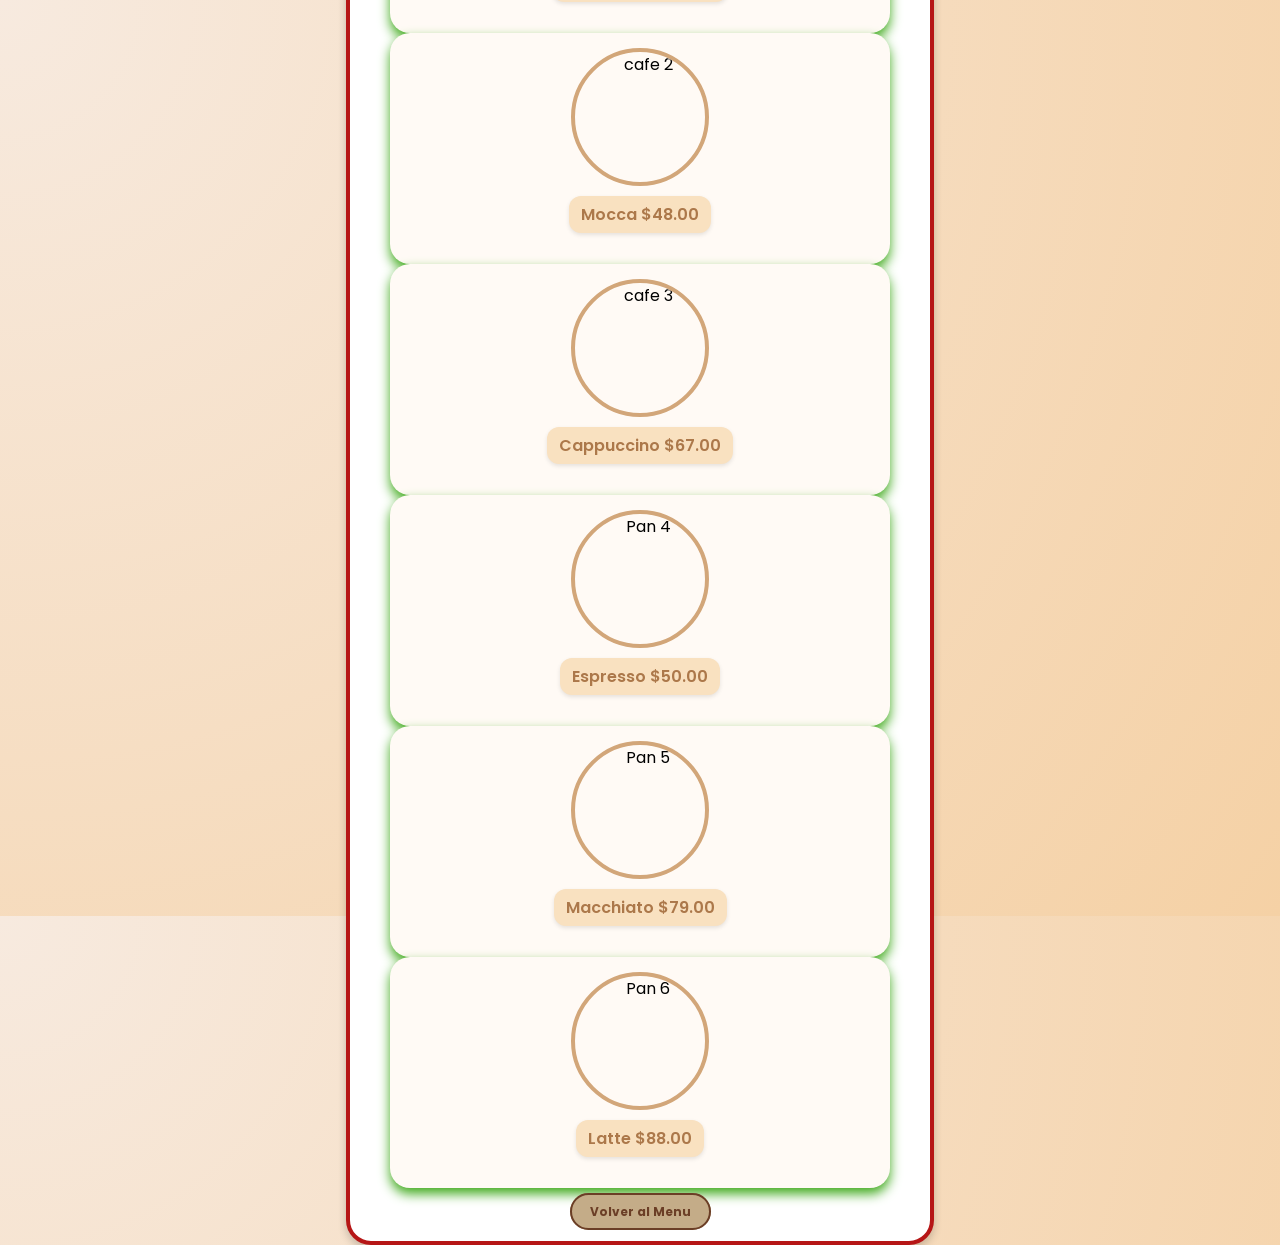
==== cafe.html @ c0c5d448 "Version inicial de la aplicacion" ====
<!DOCTYPE html>
<html lang="es">
<head>
    <meta charset="UTF-8">
    <meta name="viewport" content="width=device-width, initial-scale=1.0">
    <title>Cafe</title>
    <link rel="stylesheet" href="styles.css">
    <link href="https://fonts.googleapis.com/css2?family=Pacifico&family=Poppins:wght@400;600&display=swap" rel="stylesheet">
</head>
<body>
    <div class="container">
        <header class="header-pan">
            <a href="menu.html" class="volver">← Volver</a>
            <h1 class="titulo-cafe"> ☕🫖Cafe☕🫖 </h1>
        </header>

        <main class="galeria-cafe">
            <div class="item-cafe">
                <img src="imagenes/americano.jpg" alt="cafe 1" class="cycle">
                <p>Americano $45.00</p>
            </div>
            <div class="item-cafe">
                <img src="imagenes/mocca.jpg" alt="cafe 2" class="cycle">
                <p>Mocca $48.00</p>
            </div>
            <div class="item-cafe">
                <img src="imagenes/capuccino.jpg" alt="cafe 3" class="cycle">
                <p>Cappuccino $67.00</p>
            </div>
            <div class="item-cafe">
                <img src="imagenes/esspreso.jpg" alt="Pan 4" class="cycle">
                <p>Espresso $50.00</p>
            </div>
            <div class="item-cafe">
                <img src="imagenes/macchiato.jpg" alt="Pan 5" class="cycle">
                <p>Macchiato $79.00</p>
            </div>
            <div class="item-cafe">
                <img src="imagenes/latte.jpg" alt="Pan 6" class="cycle">
                <p>Latte $88.00</p>
            </div>
            <div><link rel="stylesheet" href="cafe.css"></div>
        </main>
         <footer>
            <a href="menu.html" class="volver">Volver al Menu</a>
        </footer>
    </div>
</body>
</html>
---- styles.css ----
body {
    background-color: #fffef6;
    font-family: "Poppins", sans-serif;
    display: flex;
    justify-content: center;
    align-items: center;
    height: 100vh;
}

/* Contenedor principal */
.container {
    position: relative;
    border: 4px solid #b61616;
    border-radius: 25px;
    padding: 20px 40px;
    width: 500px;
    background-color: #fff;
    box-shadow: 0 4px 8px rgba(0,0,0,0.2);
    overflow: hidden;
}

/* --- Decoraciones en las esquinas --- */
.container::before,
.container::after {
    content: "🌿";
    position: absolute;
    font-size: 28px;
}

.container::before {
    top: 5px;
    left: 10px;
}

.container::after {
    top: 5px;
    right: 10px;
}

.container .corner-bottom-left::before,
.container .corner-bottom-right::before {
    content: "";
}

/* Elementos decorativos inferiores */
.container::marker {
    content: none;
}

/* Esquinas inferiores decoradas */
.container::part(bottom-left) {
    content: "🌿";
}

.container::part(bottom-right) {
    content: "🌿";
}

/* --- Encabezado --- */
header {
    text-align: center;
    margin-bottom: 10px;
}

.titulo {
    font-family: "Brush Script MT", cursive;
    font-size: 28px;
    color: #2f1e0f;
}

.titulo span {
    color: #8b4513;
}

/* Logo */
.logo {
    display: flex;
    justify-content: center;
    margin: 10px 0;
}

.logo img {
    width: 90px;
    height: auto;
}

/* Oferta del día */
.oferta {
    text-align: center;
    border: 2px solid #000;
    width: 60%;
    margin: 10px auto;
    border-radius: 10px;
    background-color: #f0f8ff;
}

.oferta h2 {
    color: #003366;
    font-size: 18px;
}

.oferta span {
    color: #1e90ff;
}

/* Caja de login */
.login-box {
    border: 3px solid #dd0606;
    border-radius: 15px;
    padding: 15px;
    margin-top: 20px;
    text-align: center;
    background-color: #fffdf0;
}

.login-box h3 {
    margin-bottom: 10px;
    font-weight: 600;
}

.btn {
    display: block;
    width: 80%;
    margin: 10px auto;
    padding: 8px;
    border: none;
    border-radius: 8px;
    cursor: pointer;
    font-size: 15px;
    font-weight: 500;
    transition: 0.6s;
}

.iniciar {
    background-color: #ffd966;
}

.crear {
    background-color: #b6d7a8;
}

.btn:hover {
    transform: scale(1.05);
    opacity: 0.9;
}

/* Pie de página */
footer {
    text-align: center;
    font-size: 12px;
    margin-top: 15px;
    color: #777;
}

/* --- Plantas decorativas adicionales (esquinas inferiores) --- */
.container::before {
    content: "🌿";
    position: absolute;
    top: 10px;
    left: 15px;
}

.container::after {
    content: "🌿";
    position: absolute;
    top: 10px;
    right: 15px;
}

.container::marker {
    content: "";
}

.container::part(bottom-left) {
    content: "🌿";
    position: absolute;
    bottom: 10px;
    left: 15px;
}

.container::part(bottom-right) {
    content: "🌿";
    position: absolute;
    bottom: 10px;
    right: 15px;
}
---- cafe.css ----
.header-pan {
    background: linear-gradient(90deg, #c08457, #3d2406);
    display: flex;
    justify-content: space-between;
    align-items: center;
    padding: 15px 25px;
    border-bottom: 4px solid #8b4513;
    box-shadow: 0 4px 10px rgba(0,0,0,0.15);
}

.titulo-cafe {
    font-family: 'Pacifico', cursive;
    color: #cd9950;
    font-size: 2.2em;
    text-shadow: 2px 2px 5px rgba(150, 95, 61, 0.5);
    margin: 0;
}


.volver {
    text-decoration: none;
    background-color: #c4ac88;
    color: #6b3e26;
    padding: 8px 18px;
    border-radius: 20px;
    font-weight: bold;
    border: 2px solid #6b3e26;
    transition: all 0.3s ease;
}

.volver:hover {
    background-color: #7e482a;
    color: #e7cdcd;
}


body {
    background: radial-gradient(circle at top left, #f7eadf, #f5d1a5);
    font-family: 'Poppins', sans-serif;
}


.galería-cafe {
    display: grid;
    grid-template-columns: repeat(auto-fit, minmax(160px, 1fr));
    gap: 25px;
    padding: 40px 30px;
    justify-items: center;
}


.item-cafe {
    display: flex;
    flex-direction: column;
    align-items: center;
    text-align: center;
    background-color: #fffaf5;
    border-radius: 20px;
    padding: 15px;
    box-shadow: 0 6px 12px rgba(66, 171, 31, 2.15);
    transition: transform 0.6s ease, box-shadow 0.6s ease;
}

.item-cafe:hover {
    transform: translateY(-5px);
    box-shadow: 0 8px 16px rgba(0.6,0,0,0.25);
}

.cycle {
    width: 130px;
    height: 130px;
    border-radius: 50%;
    object-fit: cover;
    border: 4px solid #d2a679;
    transition: transform 0.3s ease, border-color 0.3s ease;
}

.item-cafe:hover .cycle {
    transform: scale(1.1);
    border-color: #8b4513;
}


.item-cafe p {
    margin-top: 10px;
    font-weight: 600;
    color: #ac784a;
    background-color: #f9e1c0;
    padding: 6px 12px;
    border-radius: 12px;
    box-shadow: 0 2px 4px rgba(0,0,0,0.1);
}


@keyframes brilloCafe {
    0% { text-shadow: 0 0 10px #fff; }
    50% { text-shadow: 0 0 20px #ffcf91; }
    100% { text-shadow: 0 0 10px #fff; }
}

.titulo-cafe:hover {
    animation: brilloCafe 1.5s infinite alternate;
}
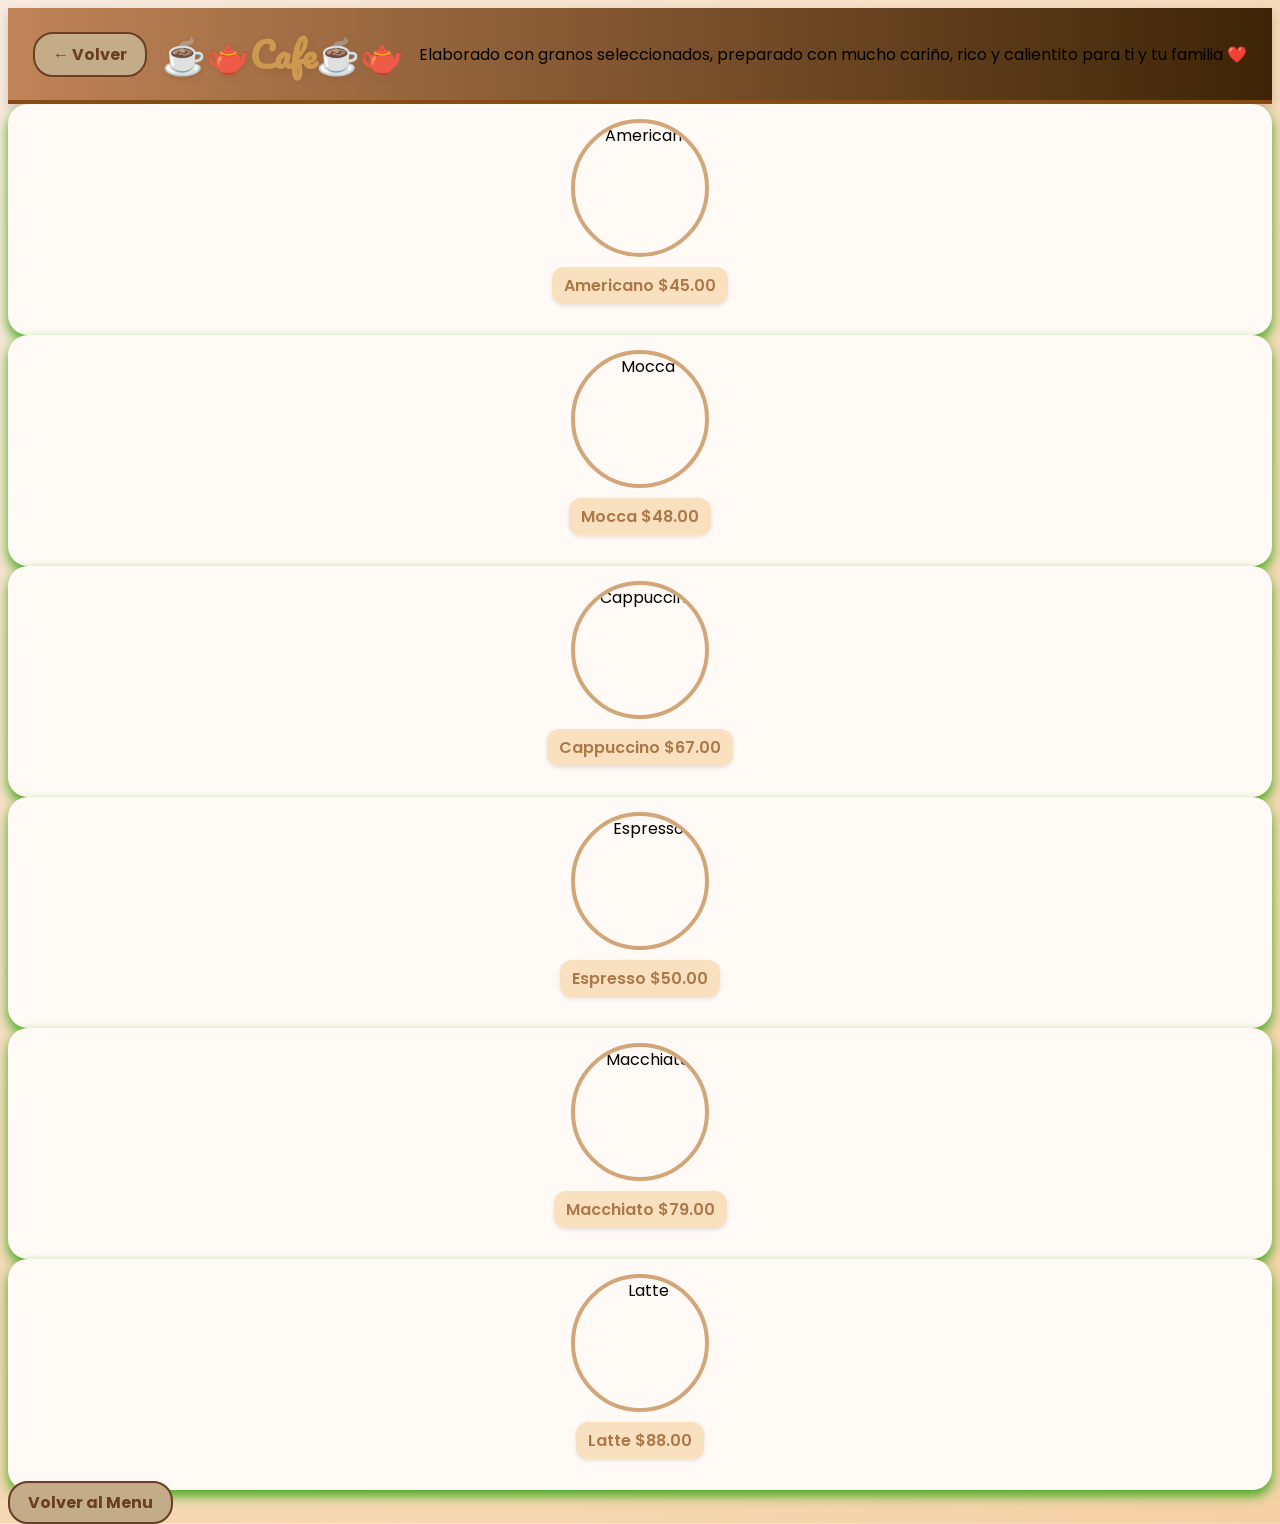
==== commit b144a481: "descripción de cafe.html" ====
--- a/cafe.html
+++ b/cafe.html
@@ -4,7 +4,7 @@
     <meta charset="UTF-8">
     <meta name="viewport" content="width=device-width, initial-scale=1.0">
     <title>Cafe</title>
-    <link rel="stylesheet" href="styles.css">
+    <link rel="stylesheet" href="cafe.css">
     <link href="https://fonts.googleapis.com/css2?family=Pacifico&family=Poppins:wght@400;600&display=swap" rel="stylesheet">
 </head>
 <body>
@@ -12,35 +12,36 @@
         <header class="header-pan">
             <a href="menu.html" class="volver">← Volver</a>
             <h1 class="titulo-cafe"> ☕🫖Cafe☕🫖 </h1>
+            <p class="texto-header">Elaborado con granos seleccionados, preparado con mucho cariño, rico y calientito para ti y tu familia ❤️</p>
         </header>
 
         <main class="galeria-cafe">
             <div class="item-cafe">
-                <img src="imagenes/americano.jpg" alt="cafe 1" class="cycle">
+                <img src="imagenes/americano.jpg" alt="Americano" class="cycle">
                 <p>Americano $45.00</p>
             </div>
             <div class="item-cafe">
-                <img src="imagenes/mocca.jpg" alt="cafe 2" class="cycle">
+                <img src="imagenes/mocca.jpg" alt="Mocca" class="cycle">
                 <p>Mocca $48.00</p>
             </div>
             <div class="item-cafe">
-                <img src="imagenes/capuccino.jpg" alt="cafe 3" class="cycle">
+                <img src="imagenes/capuccino.jpg" alt="Cappuccino" class="cycle">
                 <p>Cappuccino $67.00</p>
             </div>
             <div class="item-cafe">
-                <img src="imagenes/esspreso.jpg" alt="Pan 4" class="cycle">
+                <img src="imagenes/esspreso.jpg" alt="Espresso" class="cycle">
                 <p>Espresso $50.00</p>
             </div>
             <div class="item-cafe">
-                <img src="imagenes/macchiato.jpg" alt="Pan 5" class="cycle">
+                <img src="imagenes/macchiato.jpg" alt="Macchiato" class="cycle">
                 <p>Macchiato $79.00</p>
             </div>
             <div class="item-cafe">
-                <img src="imagenes/latte.jpg" alt="Pan 6" class="cycle">
+                <img src="imagenes/latte.jpg" alt="Latte" class="cycle">
                 <p>Latte $88.00</p>
             </div>
-            <div><link rel="stylesheet" href="cafe.css"></div>
         </main>
+
          <footer>
             <a href="menu.html" class="volver">Volver al Menu</a>
         </footer>
